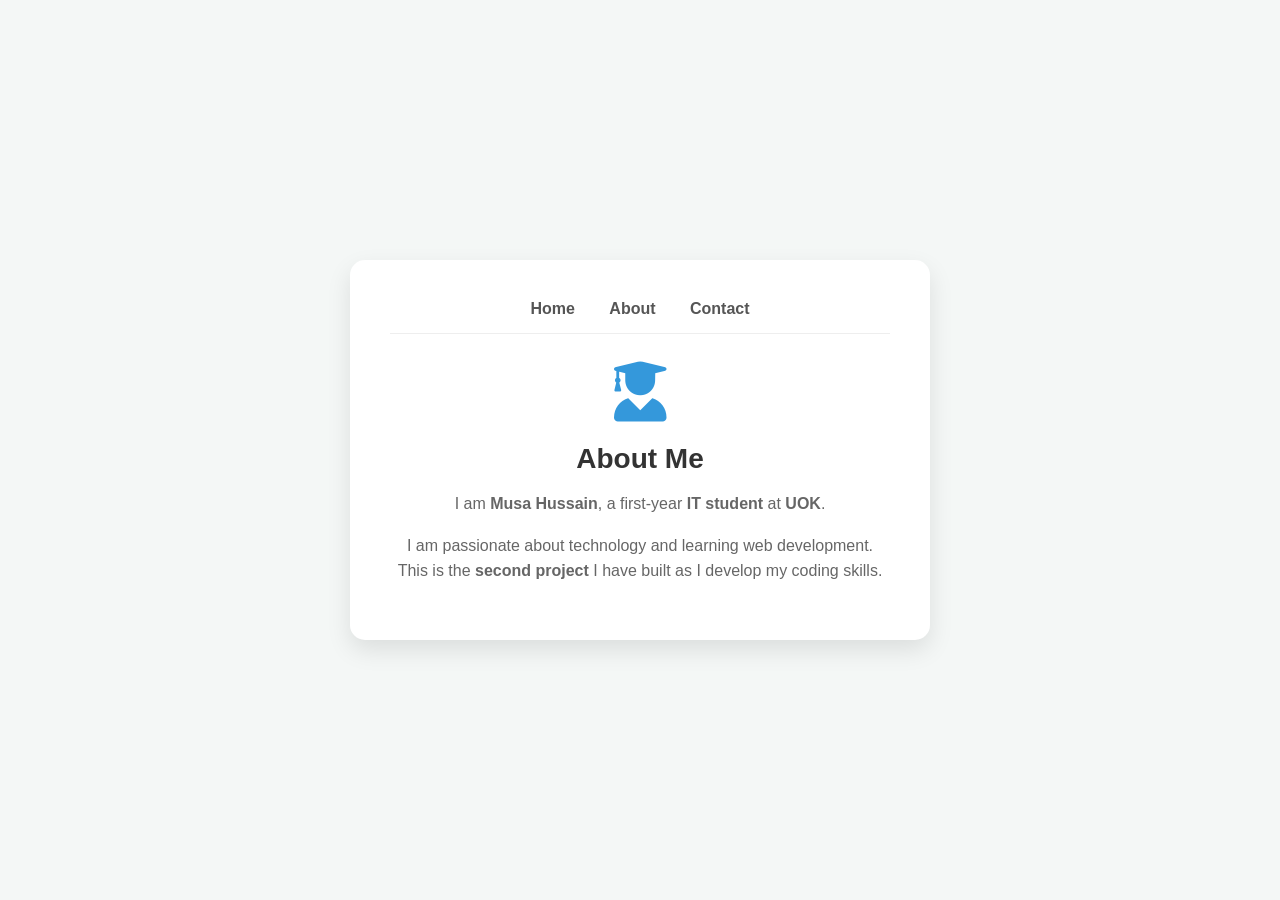
==== about.html @ 28537e22 "Add files via upload" ====
<!DOCTYPE html>
<html lang="en">
<head>
    <meta charset="UTF-8">
    <meta name="viewport" content="width=device-width, initial-scale=1.0">
    <title>Musa's Website - About Me</title>
    <link rel="stylesheet" href="https://cdnjs.cloudflare.com/ajax/libs/font-awesome/6.0.0/css/all.min.css">
    <link rel="stylesheet" href="style.css">
</head>
<body>

    <div class="main-container">
        
        <nav>
            <a href="index.html">Home</a> 
            <a href="about.html">About</a> 
            <a href="contact.html">Contact</a>
        </nav>

        <div class="page-icon">
            <i class="fas fa-user-graduate"></i>
        </div>

        <h1>About Me</h1>
        
        <p>
            I am <strong>Musa Hussain</strong>, a first-year <strong>IT student</strong> at <strong>UOK</strong>.
        </p>
        
        <p>
            I am passionate about technology and learning web development. 
            This is the <strong>second project</strong> I have built as I develop my coding skills.
        </p>
        
    </div>

</body>
</html>
---- style.css ----
/* --- ملف تنسيق style.css --- */

/* إعدادات عامة للصفحة لجعلها في المنتصف عمودياً وأفقياً */
body {
    font-family: 'Arial', sans-serif; /* نوع الخط */
    background-color: #f4f7f6; /* لون خلفية مريح للعين */
    margin: 0;
    display: flex; /* Flexbox طريقة حديثة للترتيب */
    justify-content: center; /* توسيط أفقي */
    align-items: center; /* توسيط عمودي */
    min-height: 100vh; /* جعل الـ body يأخذ طول الشاشة الكامل */
    color: #333; /* لون النص */
}

/* تنسيق الحاوية الرئيسية للمحتوى */
.main-container {
    background-color: #ffffff; /* خلفية بيضاء */
    padding: 40px; /* مسافة داخلية */
    border-radius: 15px; /* حواف دائرية */
    box-shadow: 0 10px 25px rgba(0,0,0,0.1); /* ظل خفيف ليبرز العنصر */
    text-align: center; /* توسيط كل النصوص والأيقونات بالداخل */
    width: 90%; /* عرض مرن يناسب الهواتف */
    max-width: 500px; /* أقصى عرض على الكمبيوتر */
}

/* تنسيق قائمة التنقل */
nav {
    margin-bottom: 25px; /* مسافة تحت القائمة */
    border-bottom: 1px solid #eee; /* خط فاصل */
    padding-bottom: 15px;
}

/* تنسيق الروابط */
nav a {
    text-decoration: none; /* إزالة الخط تحت الرابط */
    color: #555; /* لون الرابط الأساسي */
    margin: 0 15px; /* مسافة بين الروابط */
    font-weight: bold;
    transition: color 0.3s; /* تأثير عند تمرير الفأرة */
}

nav a:hover {
    color: #3498db; /* يتغير اللون للأزرق عند التمرير */
}

/* تنسيق الأيقونات (نجعلها كبيرة وملونة) */
.page-icon {
    font-size: 60px; /* حجم كبير للأيقونة */
    color: #3498db; /* لون أزرق جذاب */
    margin-bottom: 15px; /* مسافة تحت الأيقونة */
}

/* تنسيق العناوين والفقرات */
h1 {
    font-size: 28px;
    margin-bottom: 10px;
    margin-top: 10px;
}

p {
    line-height: 1.6; /* مسافة بين السطور */
    color: #666;
}
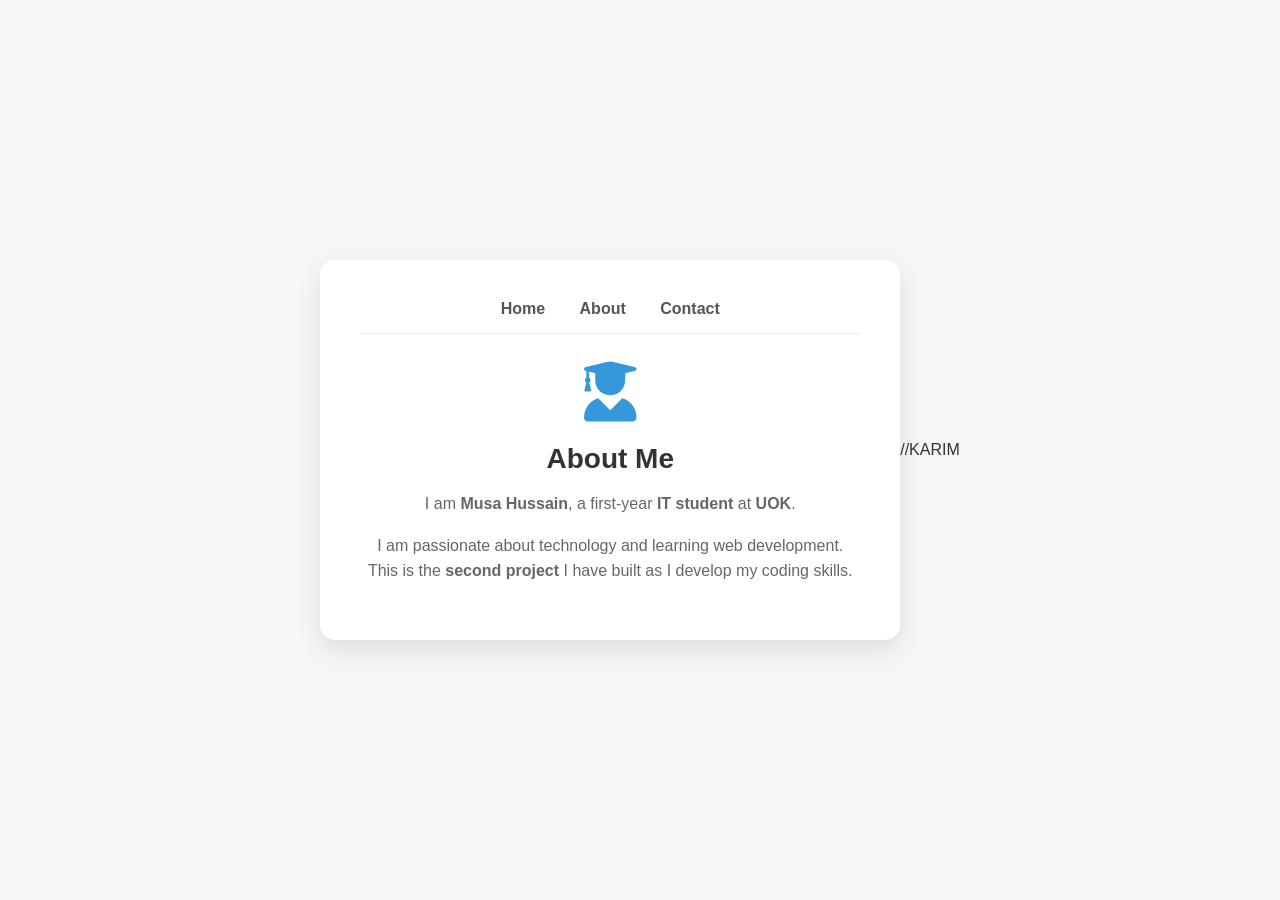
==== commit 8cd40bc4: "Update about.html" ====
--- a/about.html
+++ b/about.html
@@ -35,4 +35,5 @@
     </div>
 
 </body>
-</html>+</html>
+//KARIM
